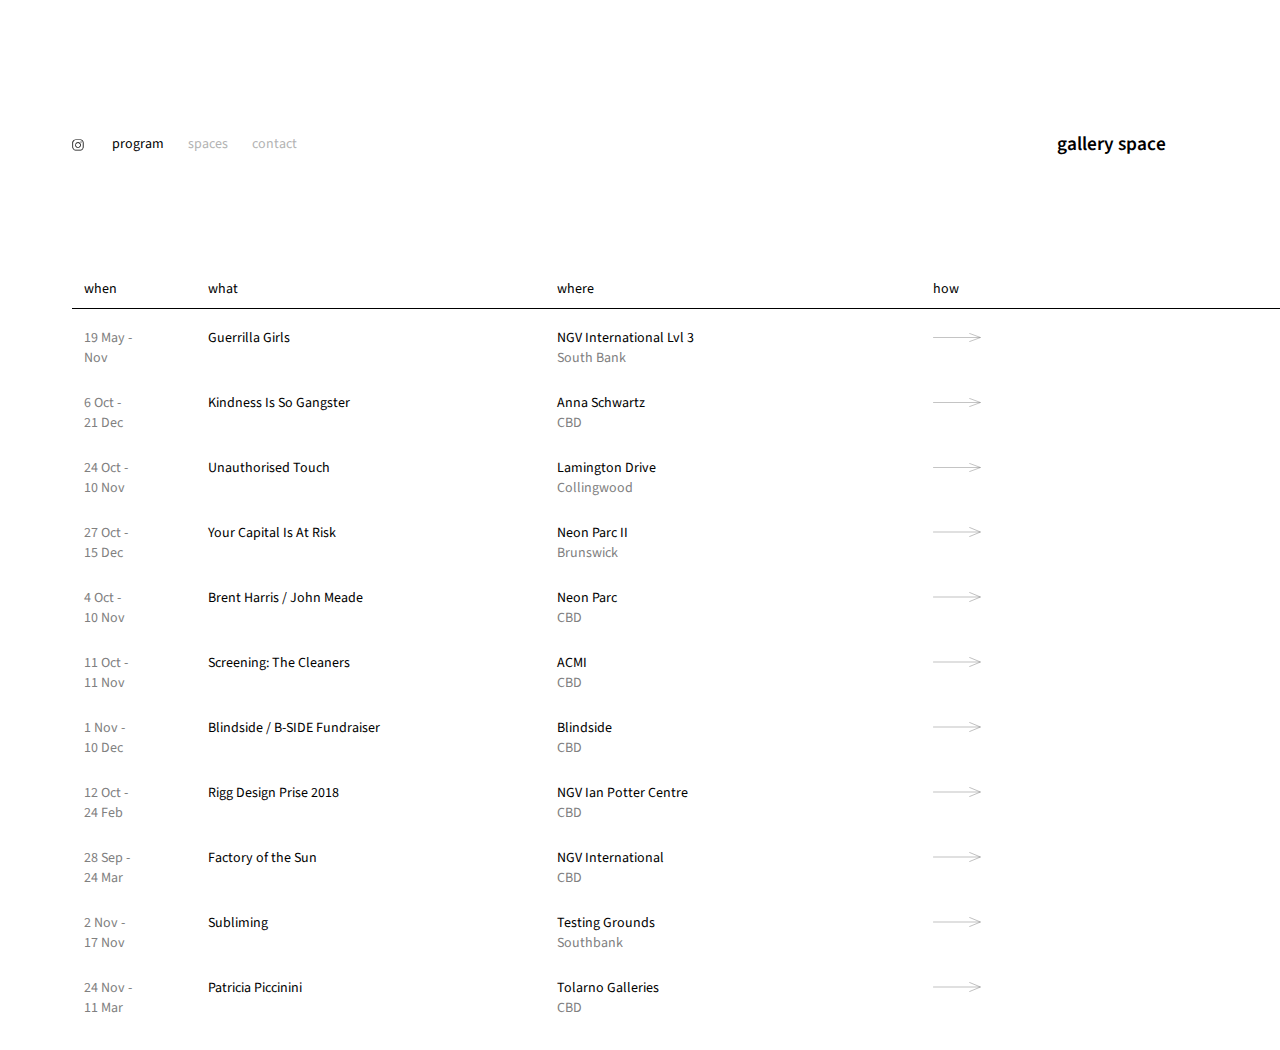
==== index.html @ 380be04e "update" ====
<!DOCTYPE html>
<html lang="en">
    <head>
        <script async src="https://www.googletagmanager.com/gtag/js?id=UA-125120370-1"></script>
        <script>
        window.dataLayer = window.dataLayer || [];
        function gtag(){dataLayer.push(arguments);}
        gtag('js', new Date());

        gtag('config', 'UA-125120370-1');
        </script>

        <meta charset="UTF-8">
        <meta name="viewport" content="width=device-width, initial-scale=1.0">
        <meta http-equiv="X-UA-Compatible" content="ie=edge">
        <link rel="stylesheet" href="style.css">
        <link rel="stylesheet" href="media.css">
        <link rel="stylesheet" href="transitions.css">
        <link href="https://fonts.googleapis.com/css?family=Source+Sans+Pro:400,600" rel="stylesheet">
        <link rel="shortcut icon" type="image/png" href="img/favicon.png"/>
        <title>Gallery Space</title>
    </head>
    <body>
        <header>
            <div id="nav">
                <a href="https://www.instagram.com/gallery_space/" target="_blank"><img class="insta-icon" src="img/instagram.svg" alt="instagram icon"></a>
                <div id="nav-text">
                    <span class="nav-items"><a href="index.html">program</a></span>
                    <span class="nav-items"><a href="space.html" class="color-2">spaces</a></span>
                    <span class="nav-items"><a href="mailto:askgalleryspace@gmail.com" class="color-2">contact</a></span>
                </div>
            </div>
            <div id="logo" class="animate delay-400">gallery space</div>
        </header>
        
        <nav>
            <div class="grid-wrap">
                <div class="grid-item grid-lap-10 grid-20">
                    <span class="animate delay-700">when</span>
                </div>
                <div class="grid-item grid-60">
                    <div class="grid-wrap">
                        <div class="grid-item grid-lap-50">
                            <span class="animate delay-600">what</span>
                        </div><div class="grid-item grid-lap-50">
                            <span class="animate delay-500">where</span>
                        </div>
                    </div>
                </div>
                <div class="grid-item grid-10">
                    <span class="animate delay-400">how</span>
                </div>
            </div>
        </nav>

         <div class="hr delay-width-600"></div>

        <section id="articles">
            
            <!-- NGV International -->
            <article class="animate delay-1000">
                <div class="grid-wrap">
                    <div class="grid-item grid-lap-10 grid-20">
                        <span class="color-1">19 May -<br>Nov</span>
                    </div>
                    <div class="grid-item grid-60">
                        <div class="grid-wrap">
                            <div class="grid-item grid-lap-50">
                                <span class="what-article"><a href="https://bit.ly/2MKI5i8" target="_blank">Guerrilla Girls</a></span>
                            </div><div class="grid-item grid-lap-50">
                                <span><a href="https://bit.ly/2LNjdkk" target="_blank">NGV International Lvl 3</a><br><span class="color-1">South Bank</span></span>
                            </div>
                        </div>
                    </div>
                    <div class="grid-item grid-10">
                        <span class="how-arrow"><a href="https://bit.ly/2MKI5i8" target="_blank"><img src="img/gs-arrow.svg" alt=""></a></span>
                    </div>
                </div>
            </article>


            <!-- Kindness Is So Gangster -->
            <article class="animate delay-1000">
                <div class="grid-wrap">
                    <div class="grid-item grid-lap-10 grid-20">
                        <span class="color-1">6 Oct -<br>21 Dec</span>
                    </div>
                    <div class="grid-item grid-60">
                        <div class="grid-wrap">
                            <div class="grid-item grid-lap-50">
                                <span class="what-article"><a href="https://bit.ly/2P2CPDF" target="_blank">Kindness Is So Gangster</a></span>
                            </div><div class="grid-item grid-lap-50">
                                <span><a href="https://bit.ly/2RfZkGM" target="_blank">Anna Schwartz</a><br><span class="color-1">CBD</span></span>
                            </div>
                        </div>
                    </div>
                    <div class="grid-item grid-10">
                        <span class="how-arrow"><a href="https://bit.ly/2P2CPDF" target="_blank"><img src="img/gs-arrow.svg" alt=""></a></span>
                    </div>
                </div>
            </article>

            <!-- Unauthorised Touch -->
            <article class="animate delay-1000">
                <div class="grid-wrap">
                    <div class="grid-item grid-lap-10 grid-20">
                        <span class="color-1">24 Oct -<br>10 Nov</span>
                    </div>
                    <div class="grid-item grid-60">
                        <div class="grid-wrap">
                            <div class="grid-item grid-lap-50">
                                <span class="what-article"><a href="https://bit.ly/2ABnhlD" target="_blank">Unauthorised Touch</a></span>
                            </div><div class="grid-item grid-lap-50">
                                <span><a href="https://bit.ly/2JpFyoy" target="_blank">Lamington Drive</a><br><span class="color-1">Collingwood</span></span>
                            </div>
                        </div>
                    </div>
                    <div class="grid-item grid-10">
                        <span class="how-arrow"><a href="https://bit.ly/2ABnhlD" target="_blank"><img src="img/gs-arrow.svg" alt=""></a></span>
                    </div>
                </div>
            </article>

            <!-- Your Capital Is At Risk -->
            <article class="animate delay-1000">
                <div class="grid-wrap">
                    <div class="grid-item grid-lap-10 grid-20">
                        <span class="color-1">27 Oct -<br>15 Dec</span>
                    </div>
                    <div class="grid-item grid-60">
                        <div class="grid-wrap">
                            <div class="grid-item grid-lap-50">
                                <span class="what-article"><a href="https://bit.ly/2zdDeM3" target="_blank">Your Capital Is At Risk</a></span>
                            </div><div class="grid-item grid-lap-50">
                                <span><a href="https://bit.ly/2zdDeM3" target="_blank">Neon Parc II</a><br><span class="color-1">Brunswick</span></span>
                            </div>
                        </div>
                    </div>
                    <div class="grid-item grid-10">
                        <span class="how-arrow"><a href="https://bit.ly/2zdDeM3" target="_blank"><img src="img/gs-arrow.svg" alt=""></a></span>
                    </div>
                </div>
            </article>

            <!-- Brent Harris / John Meade -->
            <article class="animate delay-1000">
                <div class="grid-wrap">
                    <div class="grid-item grid-lap-10 grid-20">
                        <span class="color-1">4 Oct -<br>10 Nov</span>
                    </div>
                    <div class="grid-item grid-60">
                        <div class="grid-wrap">
                            <div class="grid-item grid-lap-50">
                                <span class="what-article"><a href="https://bit.ly/2nfOaUl" target="_blank">Brent Harris / John Meade</a></span>
                            </div><div class="grid-item grid-lap-50">
                                <span><a href="https://bit.ly/2nfOaUl" target="_blank">Neon Parc</a><br><span class="color-1">CBD</span></span>
                            </div>
                        </div>
                    </div>
                    <div class="grid-item grid-10">
                        <span class="how-arrow"><a href="https://bit.ly/2nfOaUl" target="_blank"><img src="img/gs-arrow.svg" alt=""></a></span>
                    </div>
                </div>
            </article>

            <!-- Screening: The Cleaners -->
            <article class="animate delay-1000">
                <div class="grid-wrap">
                    <div class="grid-item grid-lap-10 grid-20">
                        <span class="color-1">11 Oct -<br>11 Nov</span>
                    </div>
                    <div class="grid-item grid-60">
                        <div class="grid-wrap">
                            <div class="grid-item grid-lap-50">
                                <span class="what-article"><a href="https://bit.ly/2JusDlk" target="_blank">Screening: The Cleaners</a></span>
                            </div><div class="grid-item grid-lap-50">
                                <span><a href="https://bit.ly/2P0M6Qz" target="_blank">ACMI</a><br><span class="color-1">CBD</span></span>
                            </div>
                        </div>
                    </div>
                    <div class="grid-item grid-10">
                        <span class="how-arrow"><a href="https://bit.ly/2JusDlk" target="_blank"><img src="img/gs-arrow.svg" alt=""></a></span>
                    </div>
                </div>
            </article>

            <!-- Blindside / B-SIDE Fundraiser -->
            <article class="animate delay-1000">
                <div class="grid-wrap">
                    <div class="grid-item grid-lap-10 grid-20">
                        <span class="color-1">1 Nov -<br>10 Dec</span>
                    </div>
                    <div class="grid-item grid-60">
                        <div class="grid-wrap">
                            <div class="grid-item grid-lap-50">
                                <span class="what-article"><a href="https://bit.ly/2DePiSs" target="_blank">Blindside / B-SIDE Fundraiser</a></span>
                            </div><div class="grid-item grid-lap-50">
                                <span><a href="https://bit.ly/2Pv3nks" target="_blank">Blindside</a><br><span class="color-1">CBD</span></span>
                            </div>
                        </div>
                    </div>
                    <div class="grid-item grid-10">
                        <span class="how-arrow"><a href="https://bit.ly/2DePiSs" target="_blank"><img src="img/gs-arrow.svg" alt=""></a></span>
                    </div>
                </div>
            </article>

            <!-- Rigg Design Prise 2018 -->
            <article class="animate delay-1000">
                <div class="grid-wrap">
                    <div class="grid-item grid-lap-10 grid-20">
                        <span class="color-1">12 Oct -<br>24 Feb</span>
                    </div>
                    <div class="grid-item grid-60">
                        <div class="grid-wrap">
                            <div class="grid-item grid-lap-50">
                                <span class="what-article"><a href="https://bit.ly/2Ce0QEa" target="_blank">Rigg Design Prise 2018</a></span>
                            </div><div class="grid-item grid-lap-50">
                                <span><a href="https://bit.ly/2OhyJWQ" target="_blank">NGV Ian Potter Centre</a><br><span class="color-1">CBD</span></span>
                            </div>
                        </div>
                    </div>
                    <div class="grid-item grid-10">
                        <span class="how-arrow"><a href="https://bit.ly/2Ce0QEa" target="_blank"><img src="img/gs-arrow.svg" alt=""></a></span>
                    </div>
                </div>
            </article>

            <!-- Factory of the Sun -->
            <article class="animate delay-1000">
                <div class="grid-wrap">
                    <div class="grid-item grid-lap-10 grid-20">
                        <span class="color-1">28 Sep -<br>24 Mar</span>
                    </div>
                    <div class="grid-item grid-60">
                        <div class="grid-wrap">
                            <div class="grid-item grid-lap-50">
                                <span class="what-article"><a href="https://bit.ly/2Jt78RH" target="_blank">Factory of the Sun</a></span>
                            </div><div class="grid-item grid-lap-50">
                                <span><a href="https://bit.ly/2LNjdkk" target="_blank">NGV International</a><br><span class="color-1">CBD</span></span>
                            </div>
                        </div>
                    </div>
                    <div class="grid-item grid-10">
                        <span class="how-arrow"><a href="https://bit.ly/2Jt78RH" target="_blank"><img src="img/gs-arrow.svg" alt=""></a></span>
                    </div>
                </div>
            </article>

            <!-- Subliming -->
            <article class="animate delay-1000">
                <div class="grid-wrap">
                    <div class="grid-item grid-lap-10 grid-20">
                        <span class="color-1">2 Nov -<br>17 Nov</span>
                    </div>
                    <div class="grid-item grid-60">
                        <div class="grid-wrap">
                            <div class="grid-item grid-lap-50">
                                <span class="what-article"><a href="https://bit.ly/2JsnY3o" target="_blank">Subliming</a></span>
                            </div><div class="grid-item grid-lap-50">
                                <span><a href="https://bit.ly/2AIDG9K" target="_blank">Testing Grounds</a><br><span class="color-1">Southbank</span></span>
                            </div>
                        </div>
                    </div>
                    <div class="grid-item grid-10">
                        <span class="how-arrow"><a href="https://bit.ly/2JsnY3o" target="_blank"><img src="img/gs-arrow.svg" alt=""></a></span>
                    </div>
                </div>
            </article>

            <!-- Patricia Piccinini -->
            <article class="animate delay-1000">
                <div class="grid-wrap">
                    <div class="grid-item grid-lap-10 grid-20">
                        <span class="color-1">24 Nov -<br>11 Mar</span>
                    </div>
                    <div class="grid-item grid-60">
                        <div class="grid-wrap">
                            <div class="grid-item grid-lap-50">
                                <span class="what-article"><a href="https://bit.ly/2LSHfv2" target="_blank">Patricia Piccinini</a></span>
                            </div><div class="grid-item grid-lap-50">
                                <span><a href="https://bit.ly/2ADg6cD" target="_blank">Tolarno Galleries</a><br><span class="color-1">CBD</span></span>
                            </div>
                        </div>
                    </div>
                    <div class="grid-item grid-10">
                        <span class="how-arrow"><a href="https://bit.ly/2LSHfv2" target="_blank"><img src="img/gs-arrow.svg" alt=""></a></span>
                    </div>
                </div>
            </article>
            
        <script src="jquery.js"></script>
        <script src="main.js"></script>
    </body>
</html>
---- style.css ----
body {
    font-family: 'Source Sans Pro', sans-serif;
    -webkit-font-smoothing: antialiased;
    font-size: 14px;
    width: 100vw;
    padding-left: 5%;
}

* {
    box-sizing: border-box;
}

header {
    display: flex;
}

.insta-icon {
    transform: translateY(3px);
}

#nav {
    display: flex;
    margin: auto 0;
}

#nav img {
    height: 0.857em;
}

#nav-text {
    margin-left: 2em;
}

a {
    color: #000;
    text-decoration: none;
}

#nav-text a {
    margin: auto 0;
    margin-right: 0.714em;
    text-decoration: none;
    transition: color 0.5s ease;
}

#nav-text a:hover {
    color: #000;
}

.nav-items {
    margin-right: 0.8em;
}

#logo {
    flex-grow: 1;
    font-weight: 600;
    font-size: 1.38em;
    padding: 10% 10% 10%;
    text-align: right;
}

nav {
    padding-left: 1%;
}

nav ul {
    padding: 0;
    margin: 0;
    text-align: left;
}

ul li {
    list-style-type: none;
    display: inline-block;
    vertical-align: top;
}

.hr {
    background: #000;
    height: 1px;
    display: block;
    margin: 0.6em 0 1.42em auto;
    width: 0%;
}

article {
    padding-bottom: 1.78em;
    transition: .5s;
}

#articles {
    padding-left: 1%;
}

#articles ul {
    padding-left: 0;
}

article img {
    width: 3.42em;
    display: inline;
}

.container {
    text-align: right;
    padding-left: 3%;
}

section {
    text-align: left;
}

.color-1 {
    color: #808080;
}

.color-2 {
    color: #B3B3B3
}





.grid-wrap {
    width: 100%;
    margin-left: -24px;
}
.grid-item {
    padding-left: 24px;
    display: inline-block;
    width: 100%;
    vertical-align: top;
}

.grid-10 {
    width: 10%;
}
.grid-15 {
    width: 15%;
}
.grid-20 {
    width: 20%;
}
.grid-25 {
    width: 25%;
}
.grid-30 {
    width: 30%;
}
.grid-40 {
    width: 40%;
}
.grid-50 {
    width: 50%;
}
.grid-60 {
    width: 60%;
}
.grid-80 {
    width: 80%;
}
---- media.css ----
@media screen and (min-width: 600px) {
    .width-mobile-10 {
        width: 10%;
    }
    .width-mobile-29 {
        width: 29%;
    }
    .width-mobile-30 {
        width: 30%;
    }
    .width-mobile-40 {
        width: 40%;
    }
    .width-mobile-50 {
        width: 50%;
    }
}

@media screen and (min-width: 720px) {
    .width-lap-10 {
        width: 10%;
    }
    .width-lap-29 {
        width: 29%;
    }
    .width-lap-30 {
        width: 30%;
    }
    .width-lap-40 {
        width: 40%;
    }
    .width-lap-50 {
        width: 50%;
    }
}


@media screen and (min-width: 600px) {
    .grid-mobile-10 {
        width: 10%;
    }
    .grid-mobile-29 {
        width: 29%;
    }
    .grid-mobile-30 {
        width: 30%;
    }
    .grid-mobile-40 {
        width: 40%;
    }
    .grid-mobile-50 {
        width: 50%;
    }
}

/* lap grid */
@media screen and (min-width: 720px) {
    .grid-lap-10 {
        width: 10%;
    }
    .grid-lap-29 {
        width: 29%;
    }
    .grid-lap-30 {
        width: 30%;
    }
    .grid-lap-40 {
        width: 40%;
    }
    .grid-lap-50 {
        width: 50%;
    }
}








@media screen and (max-width: 720px) {
    nav {
        opacity: 0;
    }

    #articles {
        line-height: 1.1em;
        padding-right: 5%;
    }

    .how-article {
        text-align: right;
        width: 90%;
        display: block;
        position: relative;
        bottom: 4.2em;
    }

    .where-article {
        display: block;
        margin-left: 16%;
        position: relative;
        bottom: -0.57em;
    }

    .width-29 {
        width: 35%;
    }

    .when-article {
        font-size: 0.85em;
        width: 15%;
    }

    .what-article, .where-article {
        font-size: 0.92em;
    }
    .nav-items {
        margin-right: 0.1em;
        font-size: 0.85em;
    }
    #nav-text {
        margin-left: 1em;
    }
    #logo {
        padding: 10% 10% 10% 0%;
        font-size: 1.18em;
    }
    #nav img {
        height: 0.8em;
    }
}
---- transitions.css ----
.color-transition {
    transition: background-color 1s 100ms;
}
.delay-200 {
    transition: opacity 1s 200ms;
}
.delay-400 {
    transition: opacity 1s 400ms;
}
.delay-width-600 {
    transition: width 1s 600ms;
}
.delay-500 {
    transition: opacity 1s 500ms;
}
.delay-600 {
    transition: opacity 1s 600ms;
}
.delay-700 {
    transition: opacity 1s 700ms;
}
.delay-800 {
    transition: opacity 1s 800ms;
}
.delay-900 {
    transition: opacity 1s 900ms;
}
.delay-1000 {
    transition: opacity 1s 1000ms;
}
.delay-1100 {
    transition: opacity 1s 1100ms;
}
.delay-1200 {
    transition: opacity 1s 1200ms;
}
.delay-1300 {
    transition: opacity 1s 1300ms;
}
.delay-1400 {
    transition: opacity 1s 1400ms;
}





.animate {
    opacity: 0;
}

.make-black {
    background-color: #000;
}

.make-visible {
    opacity: 1;
}

.make-width {
    width: 100%;
}

.how-arrow-a {
    position: relative;
    left: 3px;
    transition: .5s;
}

.article-hover {
    opacity: 0.3;
}

.article-fade {
    transition: opacity 500ms;
}
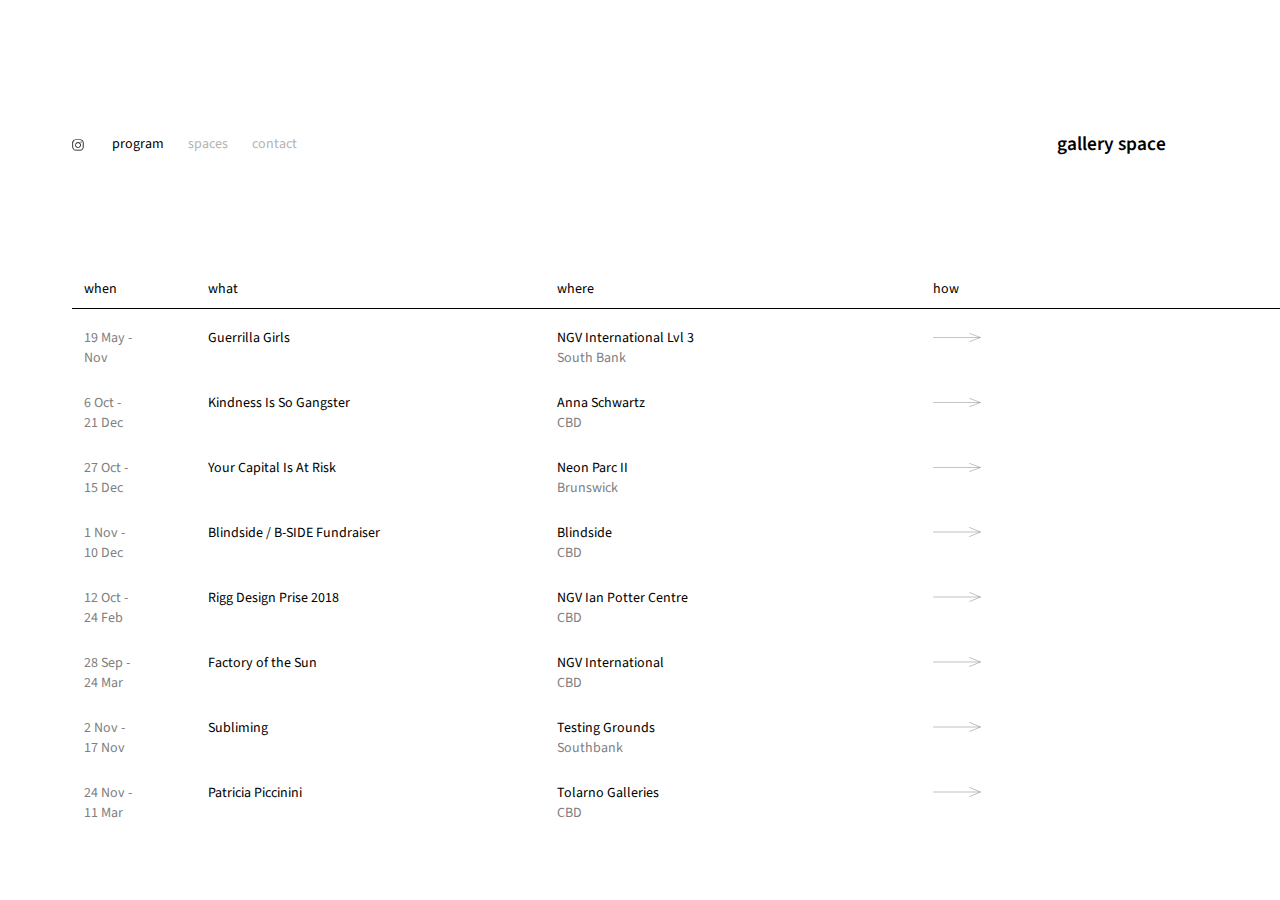
==== commit a6b06adb: "update" ====
--- a/index.html
+++ b/index.html
@@ -100,27 +100,6 @@
                 </div>
             </article>
 
-            <!-- Unauthorised Touch -->
-            <article class="animate delay-1000">
-                <div class="grid-wrap">
-                    <div class="grid-item grid-lap-10 grid-20">
-                        <span class="color-1">24 Oct -<br>10 Nov</span>
-                    </div>
-                    <div class="grid-item grid-60">
-                        <div class="grid-wrap">
-                            <div class="grid-item grid-lap-50">
-                                <span class="what-article"><a href="https://bit.ly/2ABnhlD" target="_blank">Unauthorised Touch</a></span>
-                            </div><div class="grid-item grid-lap-50">
-                                <span><a href="https://bit.ly/2JpFyoy" target="_blank">Lamington Drive</a><br><span class="color-1">Collingwood</span></span>
-                            </div>
-                        </div>
-                    </div>
-                    <div class="grid-item grid-10">
-                        <span class="how-arrow"><a href="https://bit.ly/2ABnhlD" target="_blank"><img src="img/gs-arrow.svg" alt=""></a></span>
-                    </div>
-                </div>
-            </article>
-
             <!-- Your Capital Is At Risk -->
             <article class="animate delay-1000">
                 <div class="grid-wrap">
@@ -138,48 +117,6 @@
                     </div>
                     <div class="grid-item grid-10">
                         <span class="how-arrow"><a href="https://bit.ly/2zdDeM3" target="_blank"><img src="img/gs-arrow.svg" alt=""></a></span>
-                    </div>
-                </div>
-            </article>
-
-            <!-- Brent Harris / John Meade -->
-            <article class="animate delay-1000">
-                <div class="grid-wrap">
-                    <div class="grid-item grid-lap-10 grid-20">
-                        <span class="color-1">4 Oct -<br>10 Nov</span>
-                    </div>
-                    <div class="grid-item grid-60">
-                        <div class="grid-wrap">
-                            <div class="grid-item grid-lap-50">
-                                <span class="what-article"><a href="https://bit.ly/2nfOaUl" target="_blank">Brent Harris / John Meade</a></span>
-                            </div><div class="grid-item grid-lap-50">
-                                <span><a href="https://bit.ly/2nfOaUl" target="_blank">Neon Parc</a><br><span class="color-1">CBD</span></span>
-                            </div>
-                        </div>
-                    </div>
-                    <div class="grid-item grid-10">
-                        <span class="how-arrow"><a href="https://bit.ly/2nfOaUl" target="_blank"><img src="img/gs-arrow.svg" alt=""></a></span>
-                    </div>
-                </div>
-            </article>
-
-            <!-- Screening: The Cleaners -->
-            <article class="animate delay-1000">
-                <div class="grid-wrap">
-                    <div class="grid-item grid-lap-10 grid-20">
-                        <span class="color-1">11 Oct -<br>11 Nov</span>
-                    </div>
-                    <div class="grid-item grid-60">
-                        <div class="grid-wrap">
-                            <div class="grid-item grid-lap-50">
-                                <span class="what-article"><a href="https://bit.ly/2JusDlk" target="_blank">Screening: The Cleaners</a></span>
-                            </div><div class="grid-item grid-lap-50">
-                                <span><a href="https://bit.ly/2P0M6Qz" target="_blank">ACMI</a><br><span class="color-1">CBD</span></span>
-                            </div>
-                        </div>
-                    </div>
-                    <div class="grid-item grid-10">
-                        <span class="how-arrow"><a href="https://bit.ly/2JusDlk" target="_blank"><img src="img/gs-arrow.svg" alt=""></a></span>
                     </div>
                 </div>
             </article>
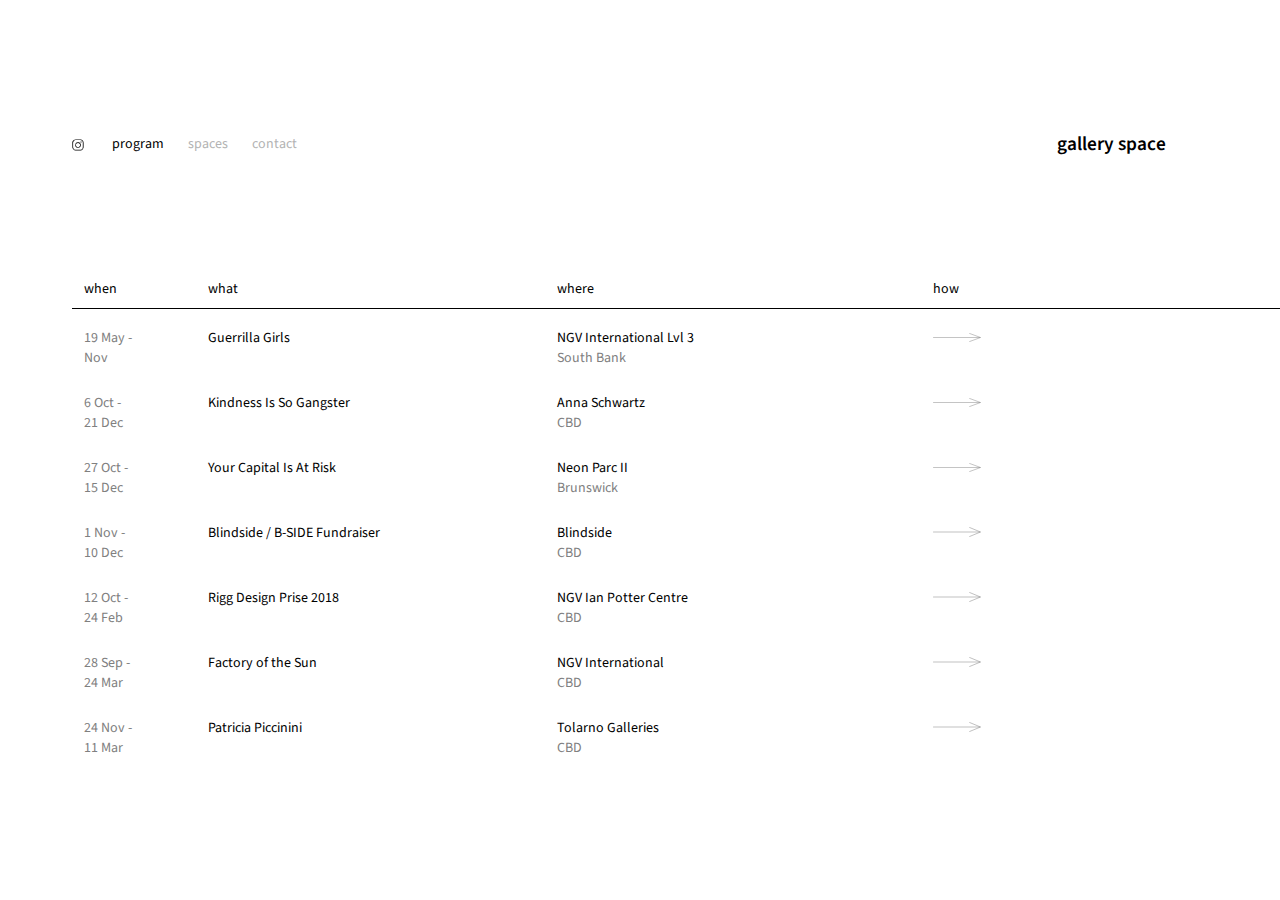
==== commit cb2d769a: "update" ====
--- a/index.html
+++ b/index.html
@@ -184,28 +184,7 @@
                 </div>
             </article>
 
-            <!-- Subliming -->
-            <article class="animate delay-1000">
-                <div class="grid-wrap">
-                    <div class="grid-item grid-lap-10 grid-20">
-                        <span class="color-1">2 Nov -<br>17 Nov</span>
-                    </div>
-                    <div class="grid-item grid-60">
-                        <div class="grid-wrap">
-                            <div class="grid-item grid-lap-50">
-                                <span class="what-article"><a href="https://bit.ly/2JsnY3o" target="_blank">Subliming</a></span>
-                            </div><div class="grid-item grid-lap-50">
-                                <span><a href="https://bit.ly/2AIDG9K" target="_blank">Testing Grounds</a><br><span class="color-1">Southbank</span></span>
-                            </div>
-                        </div>
-                    </div>
-                    <div class="grid-item grid-10">
-                        <span class="how-arrow"><a href="https://bit.ly/2JsnY3o" target="_blank"><img src="img/gs-arrow.svg" alt=""></a></span>
-                    </div>
-                </div>
-            </article>
-
-            <!-- Patricia Piccinini -->
+            <!<!-- Patricia Piccinini -->
             <article class="animate delay-1000">
                 <div class="grid-wrap">
                     <div class="grid-item grid-lap-10 grid-20">
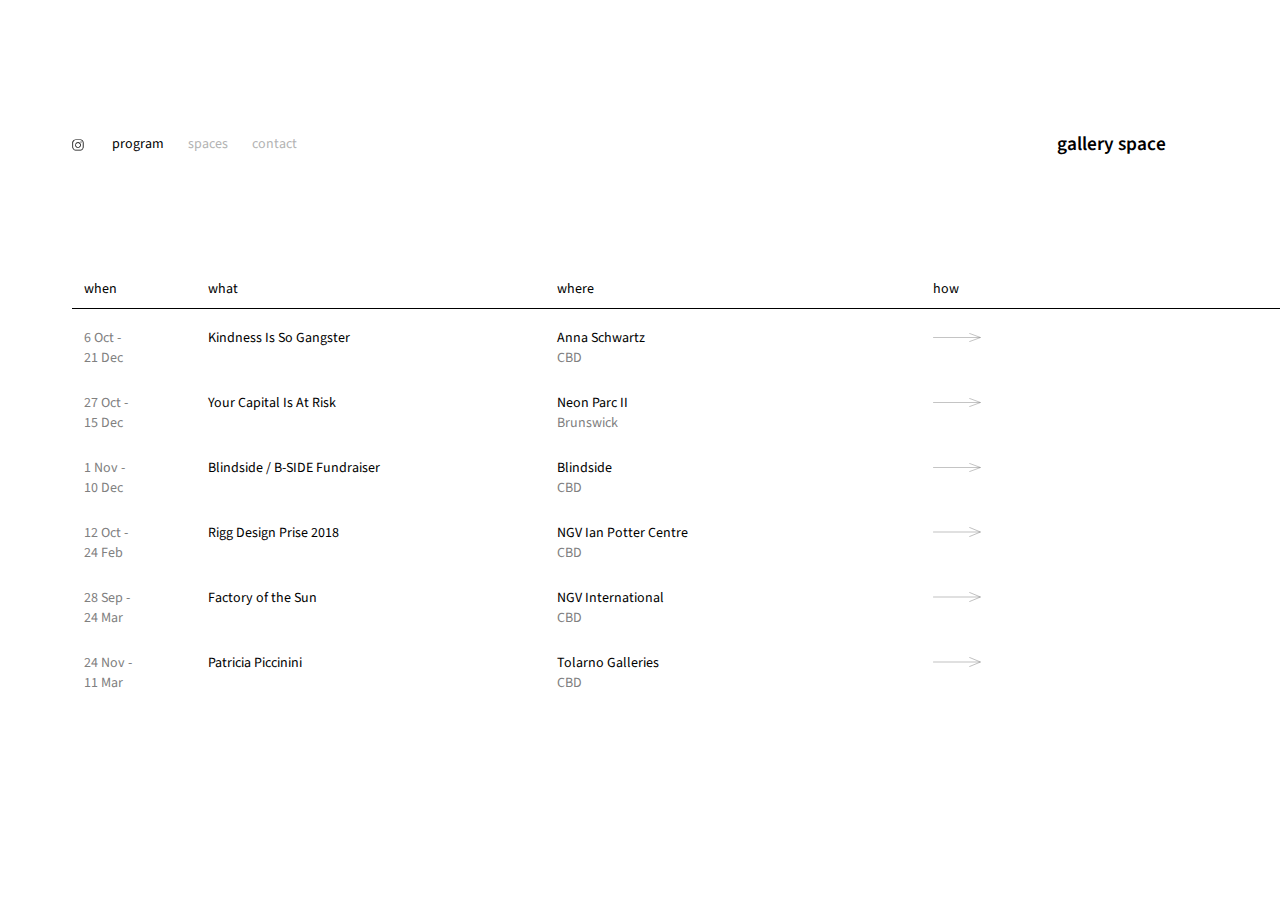
==== commit 1330fdc7: "update" ====
--- a/index.html
+++ b/index.html
@@ -57,28 +57,6 @@
 
         <section id="articles">
             
-            <!-- NGV International -->
-            <article class="animate delay-1000">
-                <div class="grid-wrap">
-                    <div class="grid-item grid-lap-10 grid-20">
-                        <span class="color-1">19 May -<br>Nov</span>
-                    </div>
-                    <div class="grid-item grid-60">
-                        <div class="grid-wrap">
-                            <div class="grid-item grid-lap-50">
-                                <span class="what-article"><a href="https://bit.ly/2MKI5i8" target="_blank">Guerrilla Girls</a></span>
-                            </div><div class="grid-item grid-lap-50">
-                                <span><a href="https://bit.ly/2LNjdkk" target="_blank">NGV International Lvl 3</a><br><span class="color-1">South Bank</span></span>
-                            </div>
-                        </div>
-                    </div>
-                    <div class="grid-item grid-10">
-                        <span class="how-arrow"><a href="https://bit.ly/2MKI5i8" target="_blank"><img src="img/gs-arrow.svg" alt=""></a></span>
-                    </div>
-                </div>
-            </article>
-
-
             <!-- Kindness Is So Gangster -->
             <article class="animate delay-1000">
                 <div class="grid-wrap">
@@ -184,7 +162,7 @@
                 </div>
             </article>
 
-            <!<!-- Patricia Piccinini -->
+            <!-- Patricia Piccinini -->
             <article class="animate delay-1000">
                 <div class="grid-wrap">
                     <div class="grid-item grid-lap-10 grid-20">
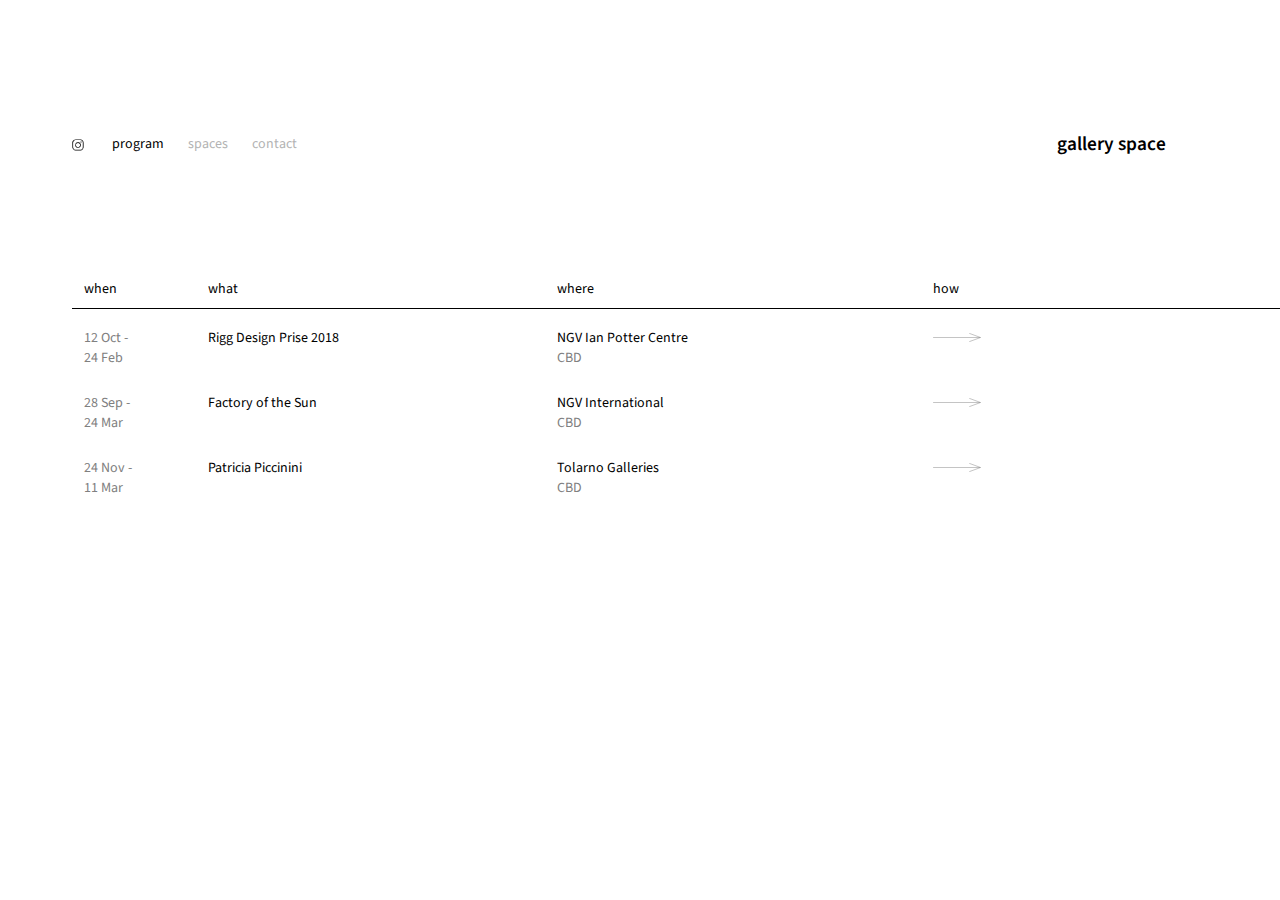
==== commit a88ac267: "update" ====
--- a/index.html
+++ b/index.html
@@ -57,69 +57,6 @@
 
         <section id="articles">
             
-            <!-- Kindness Is So Gangster -->
-            <article class="animate delay-1000">
-                <div class="grid-wrap">
-                    <div class="grid-item grid-lap-10 grid-20">
-                        <span class="color-1">6 Oct -<br>21 Dec</span>
-                    </div>
-                    <div class="grid-item grid-60">
-                        <div class="grid-wrap">
-                            <div class="grid-item grid-lap-50">
-                                <span class="what-article"><a href="https://bit.ly/2P2CPDF" target="_blank">Kindness Is So Gangster</a></span>
-                            </div><div class="grid-item grid-lap-50">
-                                <span><a href="https://bit.ly/2RfZkGM" target="_blank">Anna Schwartz</a><br><span class="color-1">CBD</span></span>
-                            </div>
-                        </div>
-                    </div>
-                    <div class="grid-item grid-10">
-                        <span class="how-arrow"><a href="https://bit.ly/2P2CPDF" target="_blank"><img src="img/gs-arrow.svg" alt=""></a></span>
-                    </div>
-                </div>
-            </article>
-
-            <!-- Your Capital Is At Risk -->
-            <article class="animate delay-1000">
-                <div class="grid-wrap">
-                    <div class="grid-item grid-lap-10 grid-20">
-                        <span class="color-1">27 Oct -<br>15 Dec</span>
-                    </div>
-                    <div class="grid-item grid-60">
-                        <div class="grid-wrap">
-                            <div class="grid-item grid-lap-50">
-                                <span class="what-article"><a href="https://bit.ly/2zdDeM3" target="_blank">Your Capital Is At Risk</a></span>
-                            </div><div class="grid-item grid-lap-50">
-                                <span><a href="https://bit.ly/2zdDeM3" target="_blank">Neon Parc II</a><br><span class="color-1">Brunswick</span></span>
-                            </div>
-                        </div>
-                    </div>
-                    <div class="grid-item grid-10">
-                        <span class="how-arrow"><a href="https://bit.ly/2zdDeM3" target="_blank"><img src="img/gs-arrow.svg" alt=""></a></span>
-                    </div>
-                </div>
-            </article>
-
-            <!-- Blindside / B-SIDE Fundraiser -->
-            <article class="animate delay-1000">
-                <div class="grid-wrap">
-                    <div class="grid-item grid-lap-10 grid-20">
-                        <span class="color-1">1 Nov -<br>10 Dec</span>
-                    </div>
-                    <div class="grid-item grid-60">
-                        <div class="grid-wrap">
-                            <div class="grid-item grid-lap-50">
-                                <span class="what-article"><a href="https://bit.ly/2DePiSs" target="_blank">Blindside / B-SIDE Fundraiser</a></span>
-                            </div><div class="grid-item grid-lap-50">
-                                <span><a href="https://bit.ly/2Pv3nks" target="_blank">Blindside</a><br><span class="color-1">CBD</span></span>
-                            </div>
-                        </div>
-                    </div>
-                    <div class="grid-item grid-10">
-                        <span class="how-arrow"><a href="https://bit.ly/2DePiSs" target="_blank"><img src="img/gs-arrow.svg" alt=""></a></span>
-                    </div>
-                </div>
-            </article>
-
             <!-- Rigg Design Prise 2018 -->
             <article class="animate delay-1000">
                 <div class="grid-wrap">
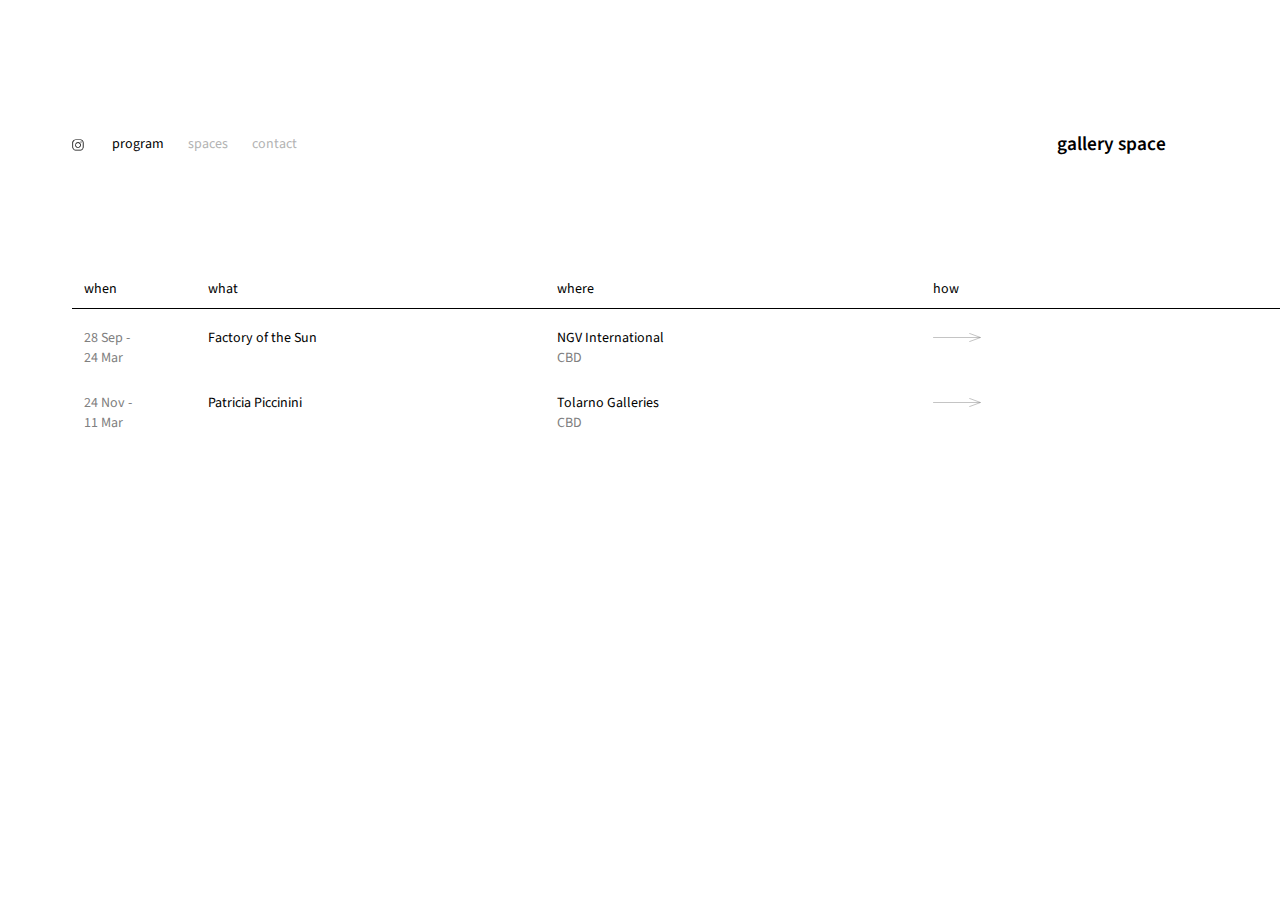
==== commit c412f3d3: "update" ====
--- a/index.html
+++ b/index.html
@@ -57,26 +57,6 @@
 
         <section id="articles">
             
-            <!-- Rigg Design Prise 2018 -->
-            <article class="animate delay-1000">
-                <div class="grid-wrap">
-                    <div class="grid-item grid-lap-10 grid-20">
-                        <span class="color-1">12 Oct -<br>24 Feb</span>
-                    </div>
-                    <div class="grid-item grid-60">
-                        <div class="grid-wrap">
-                            <div class="grid-item grid-lap-50">
-                                <span class="what-article"><a href="https://bit.ly/2Ce0QEa" target="_blank">Rigg Design Prise 2018</a></span>
-                            </div><div class="grid-item grid-lap-50">
-                                <span><a href="https://bit.ly/2OhyJWQ" target="_blank">NGV Ian Potter Centre</a><br><span class="color-1">CBD</span></span>
-                            </div>
-                        </div>
-                    </div>
-                    <div class="grid-item grid-10">
-                        <span class="how-arrow"><a href="https://bit.ly/2Ce0QEa" target="_blank"><img src="img/gs-arrow.svg" alt=""></a></span>
-                    </div>
-                </div>
-            </article>
 
             <!-- Factory of the Sun -->
             <article class="animate delay-1000">
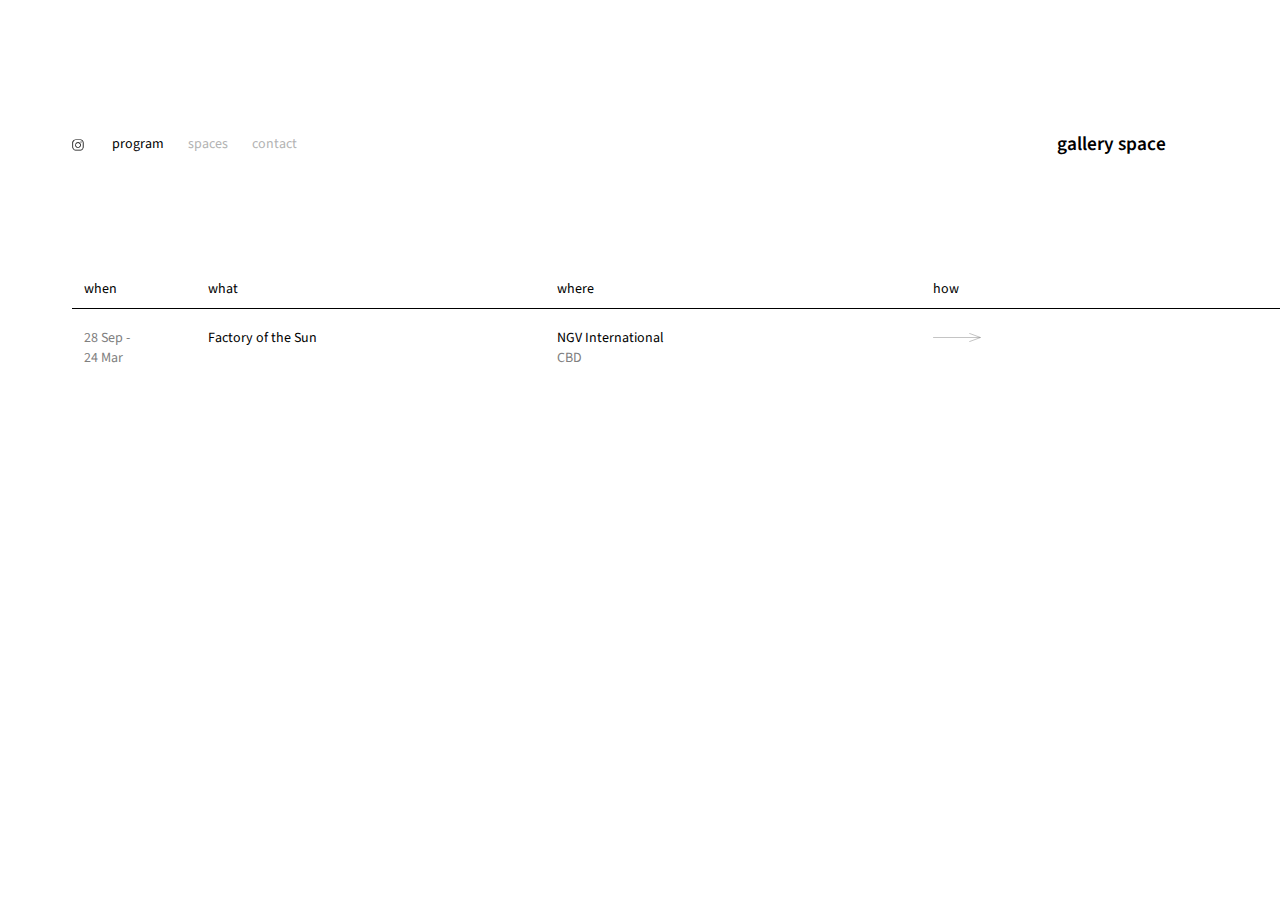
==== commit deb7d584: "update" ====
--- a/index.html
+++ b/index.html
@@ -78,27 +78,6 @@
                     </div>
                 </div>
             </article>
-
-            <!-- Patricia Piccinini -->
-            <article class="animate delay-1000">
-                <div class="grid-wrap">
-                    <div class="grid-item grid-lap-10 grid-20">
-                        <span class="color-1">24 Nov -<br>11 Mar</span>
-                    </div>
-                    <div class="grid-item grid-60">
-                        <div class="grid-wrap">
-                            <div class="grid-item grid-lap-50">
-                                <span class="what-article"><a href="https://bit.ly/2LSHfv2" target="_blank">Patricia Piccinini</a></span>
-                            </div><div class="grid-item grid-lap-50">
-                                <span><a href="https://bit.ly/2ADg6cD" target="_blank">Tolarno Galleries</a><br><span class="color-1">CBD</span></span>
-                            </div>
-                        </div>
-                    </div>
-                    <div class="grid-item grid-10">
-                        <span class="how-arrow"><a href="https://bit.ly/2LSHfv2" target="_blank"><img src="img/gs-arrow.svg" alt=""></a></span>
-                    </div>
-                </div>
-            </article>
             
         <script src="jquery.js"></script>
         <script src="main.js"></script>
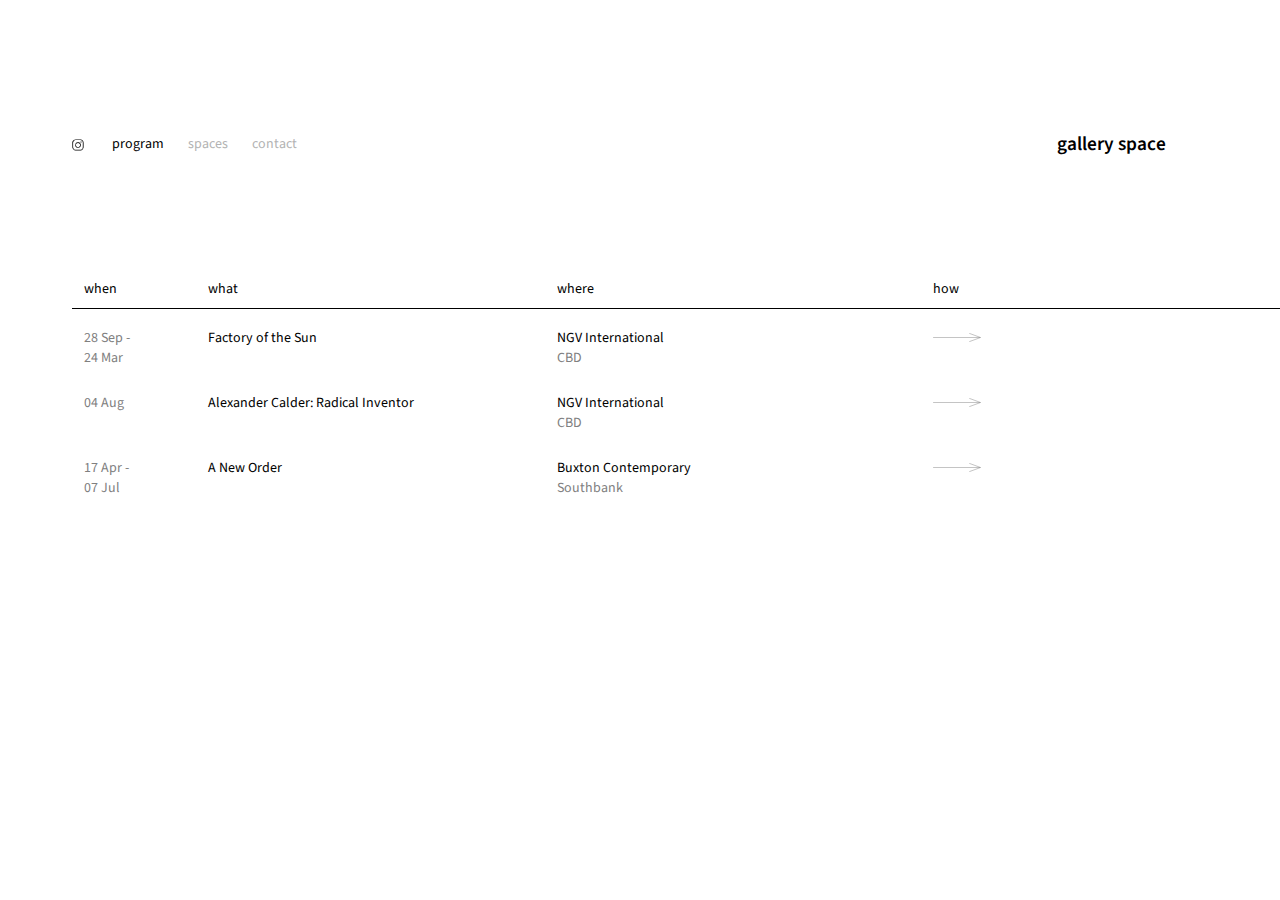
==== commit 7b2ad576: "update" ====
--- a/index.html
+++ b/index.html
@@ -79,6 +79,48 @@
                 </div>
             </article>
             
+            <!-- Alexander Calder: Radical Inventor -->
+            <article class="animate delay-1000">
+                <div class="grid-wrap">
+                    <div class="grid-item grid-lap-10 grid-20">
+                        <span class="color-1">04 Aug</span>
+                    </div>
+                    <div class="grid-item grid-60">
+                        <div class="grid-wrap">
+                            <div class="grid-item grid-lap-50">
+                                <span class="what-article"><a href="https://www.timeout.com/melbourne/art/alexander-calder-radical-inventor" target="_blank">Alexander Calder: Radical Inventor</a></span>
+                            </div><div class="grid-item grid-lap-50">
+                                <span><a href="https://bit.ly/2LNjdkk" target="_blank">NGV International</a><br><span class="color-1">CBD</span></span>
+                            </div>
+                        </div>
+                    </div>
+                    <div class="grid-item grid-10">
+                        <span class="how-arrow"><a href="https://www.timeout.com/melbourne/art/alexander-calder-radical-inventor" target="_blank"><img src="img/gs-arrow.svg" alt=""></a></span>
+                    </div>
+                </div>
+            </article>
+
+            <!-- A New Order -->
+            <article class="animate delay-1000">
+                <div class="grid-wrap">
+                    <div class="grid-item grid-lap-10 grid-20">
+                        <span class="color-1">17 Apr -<br>07 Jul</span>
+                    </div>
+                    <div class="grid-item grid-60">
+                        <div class="grid-wrap">
+                            <div class="grid-item grid-lap-50">
+                                <span class="what-article"><a href="https://www.timeout.com/melbourne/art/a-new-order" target="_blank">A New Order</a></span>
+                            </div><div class="grid-item grid-lap-50">
+                                <span><a href="https://bit.ly/2UCMaZv" target="_blank">Buxton Contemporary</a><br><span class="color-1">Southbank</span></span>
+                            </div>
+                        </div>
+                    </div>
+                    <div class="grid-item grid-10">
+                        <span class="how-arrow"><a href="https://www.timeout.com/melbourne/art/a-new-order" target="_blank"><img src="img/gs-arrow.svg" alt=""></a></span>
+                    </div>
+                </div>
+            </article>
+
         <script src="jquery.js"></script>
         <script src="main.js"></script>
     </body>
